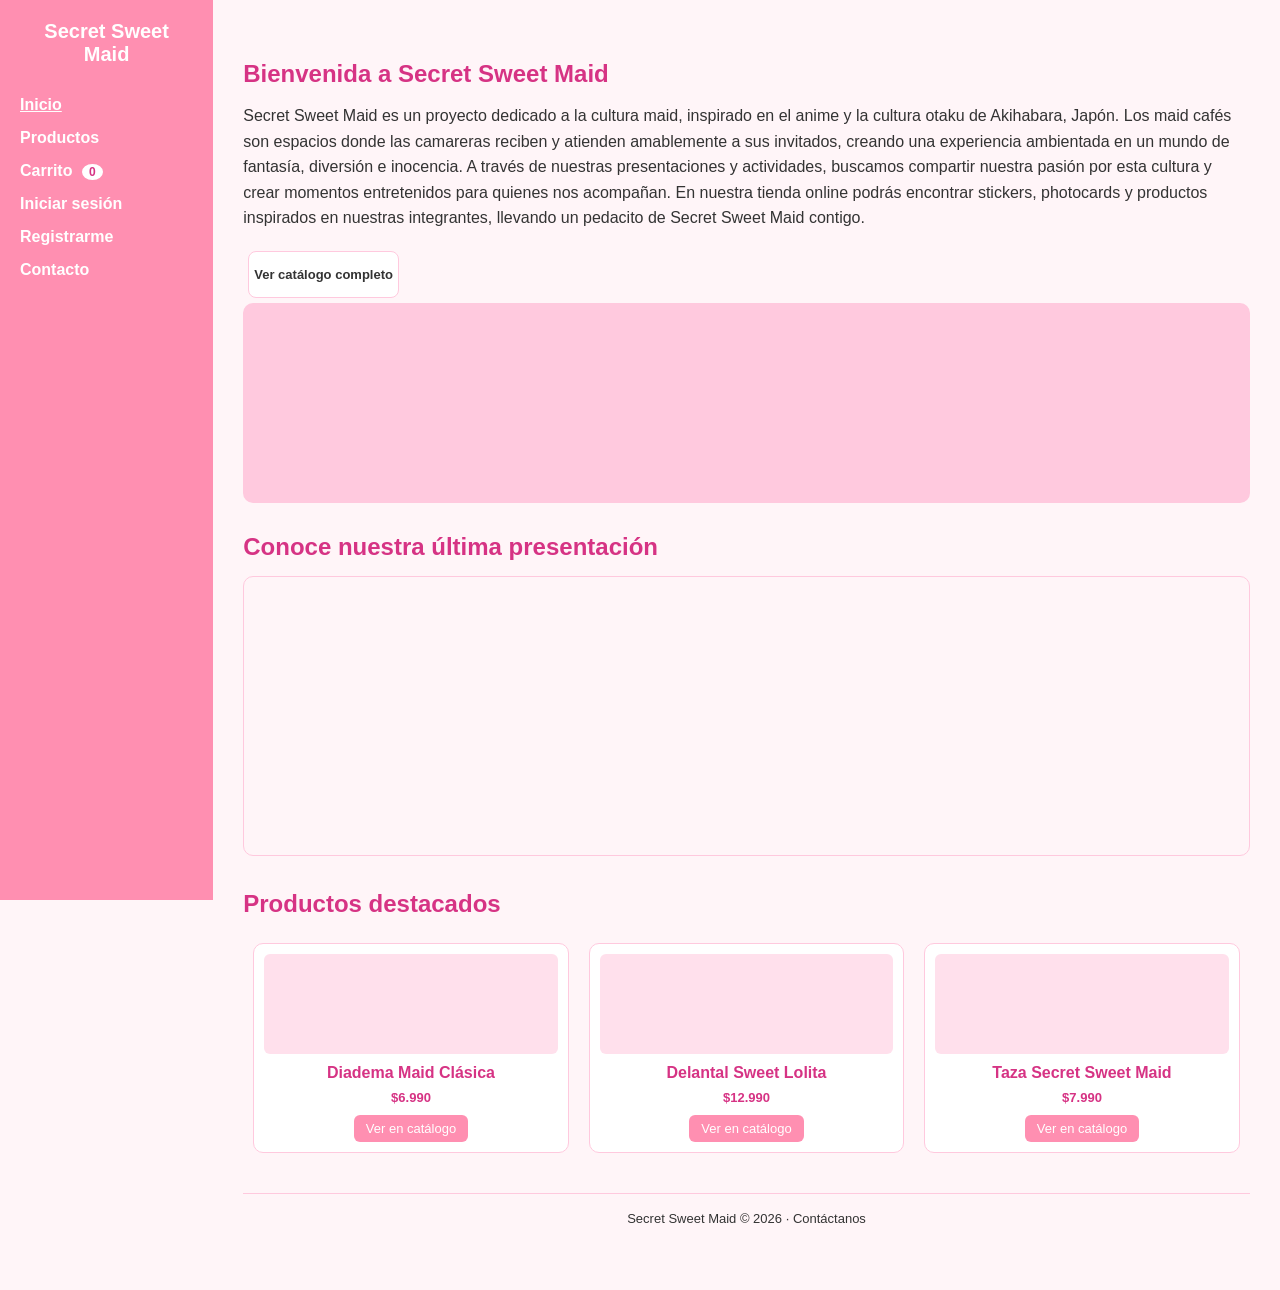
==== index.html @ 378a884e "agrega validaciones al formulario de login" ====
<!DOCTYPE html>
<html lang="es">
<head>
  <meta charset="UTF-8">
  <meta name="viewport" content="width=device-width, initial-scale=1.0">
  <title>Secret Sweet Maid | Tienda Online</title>

  <!-- Animate.css: la misma librería de animaciones que usamos en el trabajo anterior -->
  <link rel="stylesheet" href="https://cdnjs.cloudflare.com/ajax/libs/animate.css/4.1.1/animate.min.css">

  <!-- CSS EXTERNO y REUTILIZABLE: se enlaza igual en todas las páginas -->
  <link rel="stylesheet" href="css/style.css">
</head>
<body>

  <!-- Toda la página vive dentro de una grilla de 12 columnas -->
  <div class="row">

    <!-- ============ MENÚ (2 columnas) ============
         Es <nav> porque semánticamente es la navegación
         principal del sitio (requisito de HTML semántico). -->
    <header class="col-2">
      <nav class="menu-principal">
        <h1 class="logo-nombre">Secret Sweet Maid</h1>
        <ul class="menu-lista">
          <li><a href="index.html" class="activo">Inicio</a></li>
          <li><a href="productos.html">Productos</a></li>
          <li><a href="carrito.html">Carrito <span id="contador-carrito" class="contador-carrito">0</span></a></li>
          <li><a href="login.html">Iniciar sesión</a></li>
          <li><a href="registro.html">Registrarme</a></li>
          <li><a href="contacto.html">Contacto</a></li>
        </ul>
      </nav>
    </header>

    <!--**** CONTENIDO PRINCIPAL (10 columnas) **** -->
    <main class="col-10 contenido-principal">

      <!-- Bienvenida -->
      <section id="inicio">
        <h2 class="animate__animated animate__fadeIn">Bienvenida a Secret Sweet Maid</h2>
        <p>
          Secret Sweet Maid es un proyecto dedicado a la cultura maid, inspirado en el anime 
          y la cultura otaku de Akihabara, Japón. Los maid cafés son espacios donde las camareras 
          reciben y atienden amablemente a sus invitados, creando una experiencia ambientada en 
          un mundo de fantasía, diversión e inocencia.

          A través de nuestras presentaciones y actividades, buscamos compartir nuestra pasión por 
          esta cultura y crear momentos entretenidos para quienes nos acompañan. En nuestra tienda 
          online podrás encontrar stickers, photocards y productos inspirados en nuestras integrantes, 
          llevando un pedacito de Secret Sweet Maid contigo.
          
        </p>
        <!-- Botón operativo: lleva directo al catálogo -->
        <a href="productos.html" class="acceso" style="display:inline-block; max-width:220px;">
          Ver catálogo completo
        </a>
      </section>

      <!-- Imagen principal con background-image (igual que en el trabajo anterior) -->
      <section aria-label="Imagen destacada">
        <div id="imagen-principal"></div>
      </section>

      <!-- Video embebido -->
<section id="video">
    <h2>Conoce nuestra última presentación</h2>

    <iframe 
        width="100%" 
        height="280"
        src="https://www.youtube.com/embed/XWPRhyQvgMc"
        title="Presentación Secret Sweet Maid"
        style="border-radius:10px; border:1px solid #ffc9de;"
        allowfullscreen>
    </iframe>
</section>

      <!-- Productos destacados (3 tarjetas fijas a modo de vitrina) -->
      <section id="destacados">
        <h2>Productos destacados</h2>
        <div class="row">
          <div class="col-4">
            <article class="card">
              <div class="card-img" style="background-image: url('imgs/producto1.jpg');"></div>
              <h3>Diadema Maid Clásica</h3>
              <p class="precio">$6.990</p>
              <a href="productos.html">Ver en catálogo</a>
            </article>
          </div>
          <div class="col-4">
            <article class="card">
              <div class="card-img" style="background-image: url('imgs/producto2.jpg');"></div>
              <h3>Delantal Sweet Lolita</h3>
              <p class="precio">$12.990</p>
              <a href="productos.html">Ver en catálogo</a>
            </article>
          </div>
          <div class="col-4">
            <article class="card">
              <div class="card-img" style="background-image: url('imgs/producto5.jpg');"></div>
              <h3>Taza Secret Sweet Maid</h3>
              <p class="precio">$7.990</p>
              <a href="productos.html">Ver en catálogo</a>
            </article>
          </div>
        </div>
      </section>

      <!-- Footer informativo dentro de <main>, exigido por la pauta -->
      <footer>
        <p>Secret Sweet Maid &copy; 2026 · <a href="contacto.html">Contáctanos</a></p>
      </footer>

    </main>
  </div>

  <!-- Los scripts van al final del body para que el HTML ya
       exista cuando el JS intenta buscar elementos por id -->
  <script src="js/main.js"></script>
</body>
</html>
---- css/style.css ----
/* SECRET SWEET MAID - TIENDA ONLINE*/

* {
  margin: 0;
  padding: 0;
  box-sizing: border-box;
}

body {
  font-family: Arial, sans-serif;
  background-color: #fff5f8;
  color: #333333;
}

a {
  text-decoration: none;
  color: #333333;
}

ul {
  list-style: none;
}

/*  GRILLA DE 12 COLUMNAS */
.row {
  display: flex;
  flex-wrap: wrap;
}

.col-1  { width: 8.33%; }
.col-2  { width: 16.66%; }
.col-3  { width: 25%; }
.col-4  { width: 33.33%; }
.col-5  { width: 41.66%; }
.col-6  { width: 50%; }
.col-7  { width: 58.33%; }
.col-8  { width: 66.66%; }
.col-9  { width: 75%; }
.col-10 { width: 83.33%; }
.col-11 { width: 91.66%; }
.col-12 { width: 100%; }

/* Responsive: bajo 768px cada columna pasa a ocupar el 100%*/
@media (max-width: 768px) {
  .col-1, .col-2, .col-3, .col-4, .col-5, .col-6,
  .col-7, .col-8, .col-9, .col-10, .col-11, .col-12 {
    width: 100%;
  }
  .menu-principal {
    min-height: auto;
  }
}

/* MENÚ (2 columnas) - nav semántico */
.menu-principal {
  background-color: #ff8fb1;
  padding: 20px;
  min-height: 100vh;
}

.logo-nombre {
  color: white;
  font-size: 20px;
  margin-bottom: 30px;
  text-align: center;
}

.menu-lista li {
  margin-bottom: 15px;
}

.menu-lista a {
  color: white;
  font-weight: bold;
}

.menu-lista a:hover,
.menu-lista a.activo {
  text-decoration: underline;
}

/* Contador del carrito en el menú */
.contador-carrito {
  display: inline-block;
  background: white;
  color: #d63384;
  border-radius: 50%;
  padding: 1px 7px;
  font-size: 12px;
  margin-left: 5px;
}

/* CONTENIDO PRINCIPAL (10 columnas) */
.contenido-principal {
  padding: 30px;
}

h2 {
  color: #d63384;
  margin-bottom: 15px;
  margin-top: 30px;
}

h3 { color: #d63384; }

p {
  margin-bottom: 15px;
  line-height: 1.6;
}

/* Imagen/banner principal */
#imagen-principal {
  height: 200px;
  background-color: #ffc9de;
  background-image: url('../imgs/imagen-principal.jpg');
  background-size: cover;
  background-position: center;
  border-radius: 10px;
}

/* TARJETAS (CARDS) - se usan para maids y para productos */
.card {
  background-color: white;
  border: 1px solid #ffc9de;
  border-radius: 10px;
  padding: 10px;
  margin: 10px;
  text-align: center;
}

.card-img {
  width: 100%;
  height: 100px;
  background-color: #ffe0ec;
  background-size: cover;
  background-position: center;
  border-radius: 6px;
  margin-bottom: 10px;
}

.card h3 { font-size: 16px; margin-bottom: 6px; }
.card p { font-size: 13px; }

.card a, .card button {
  display: inline-block;
  background-color: #ff8fb1;
  color: white;
  padding: 6px 12px;
  border-radius: 6px;
  font-size: 13px;
  border: none;
  cursor: pointer;
  font-family: inherit;
}

.card a:hover, .card button:hover {
  background-color: #d63384;
}

/* Precio y stock dentro de la card de producto */
.card .precio {
  font-weight: bold;
  color: #d63384;
  margin-bottom: 6px;
}

.card .stock-bajo {
  color: #b30000;
  font-size: 12px;
  font-weight: bold;
}

/* GALERÍA */
#galeria img {
  width: 100%;
  height: 90px;
  object-fit: cover;
  border-radius: 6px;
  border: 2px solid #ffc9de;
  margin: 5px;
}

/* ACCESOS DIRECTOS */
.acceso {
  display: block;
  background-color: white;
  border: 1px solid #ffc9de;
  border-radius: 8px;
  padding: 15px 5px;
  margin: 5px;
  text-align: center;
  font-weight: bold;
  font-size: 13px;
}

.acceso:hover { background-color: #ffc9de; }

/* FORMULARIO (login, registro, contacto)-> Aquí estan el estilo de los mensajes de error de JS*/
.form-tienda {
  background-color: white;
  border: 1px solid #ffc9de;
  border-radius: 10px;
  padding: 25px;
  max-width: 500px;
}

.campo {
  margin-bottom: 18px;
  display: flex;
  flex-direction: column;
}

.campo label {
  font-weight: bold;
  margin-bottom: 6px;
  font-size: 14px;
}

.campo input,
.campo select,
.campo textarea {
  padding: 8px 10px;
  border: 1px solid #ffc9de;
  border-radius: 6px;
  font-family: inherit;
  font-size: 14px;
}

.campo input:focus,
.campo select:focus,
.campo textarea:focus {
  outline: 2px solid #ff8fb1;
}

/*Estado de error: se agrega/quita con JS (no queda "pegado")*/
.campo.error input,
.campo.error select,
.campo.error textarea {
  border-color: #d63384;
  background-color: #fff0f5;
}

.mensaje-error {
  color: #b30000;
  font-size: 12px;
  margin-top: 4px;
  min-height: 14px; /*reserva espacio para que el form no "salte"*/
}

.contador-caracteres {
  font-size: 11px;
  color: #888;
  text-align: right;
}

.btn-enviar {
  background-color: #ff8fb1;
  color: white;
  border: none;
  padding: 10px 20px;
  border-radius: 6px;
  font-size: 14px;
  font-weight: bold;
  cursor: pointer;
  align-self: flex-start;
}

.btn-enviar:hover { background-color: #d63384; }

/*Mensaje general de éxito/error del formulario completo*/
.mensaje-formulario {
  padding: 10px;
  border-radius: 6px;
  margin-bottom: 15px;
  font-size: 14px;
}

.mensaje-formulario.exito {
  background-color: #e6f9ec;
  color: #1f7a3d;
  border: 1px solid #1f7a3d;
}

.mensaje-formulario.fallo {
  background-color: #fdeaea;
  color: #b30000;
  border: 1px solid #b30000;
}

/*CARRITO*/
.tabla-carrito {
  width: 100%;
  border-collapse: collapse;
  background: white;
  margin-bottom: 20px;
}

.tabla-carrito th, .tabla-carrito td {
  border-bottom: 1px solid #ffc9de;
  padding: 10px;
  text-align: left;
  font-size: 14px;
}

.tabla-carrito th { color: #d63384; }

.tabla-carrito input[type="number"] {
  width: 55px;
  padding: 4px;
  border: 1px solid #ffc9de;
  border-radius: 4px;
}

.btn-quitar {
  background: none;
  border: 1px solid #d63384;
  color: #d63384;
  padding: 4px 10px;
  border-radius: 6px;
  cursor: pointer;
  font-size: 12px;
}

.btn-quitar:hover { background: #d63384; color: white; }

.total-carrito {
  text-align: right;
  font-size: 18px;
  font-weight: bold;
  color: #d63384;
}

/* Filtros del catálogo */
.filtros {
  margin-bottom: 20px;
}

.filtros select {
  padding: 6px 10px;
  border-radius: 6px;
  border: 1px solid #ffc9de;
}

/* FOOTER */
footer {
  text-align: center;
  padding: 15px;
  margin-top: 30px;
  font-size: 13px;
  border-top: 1px solid #ffc9de;
}
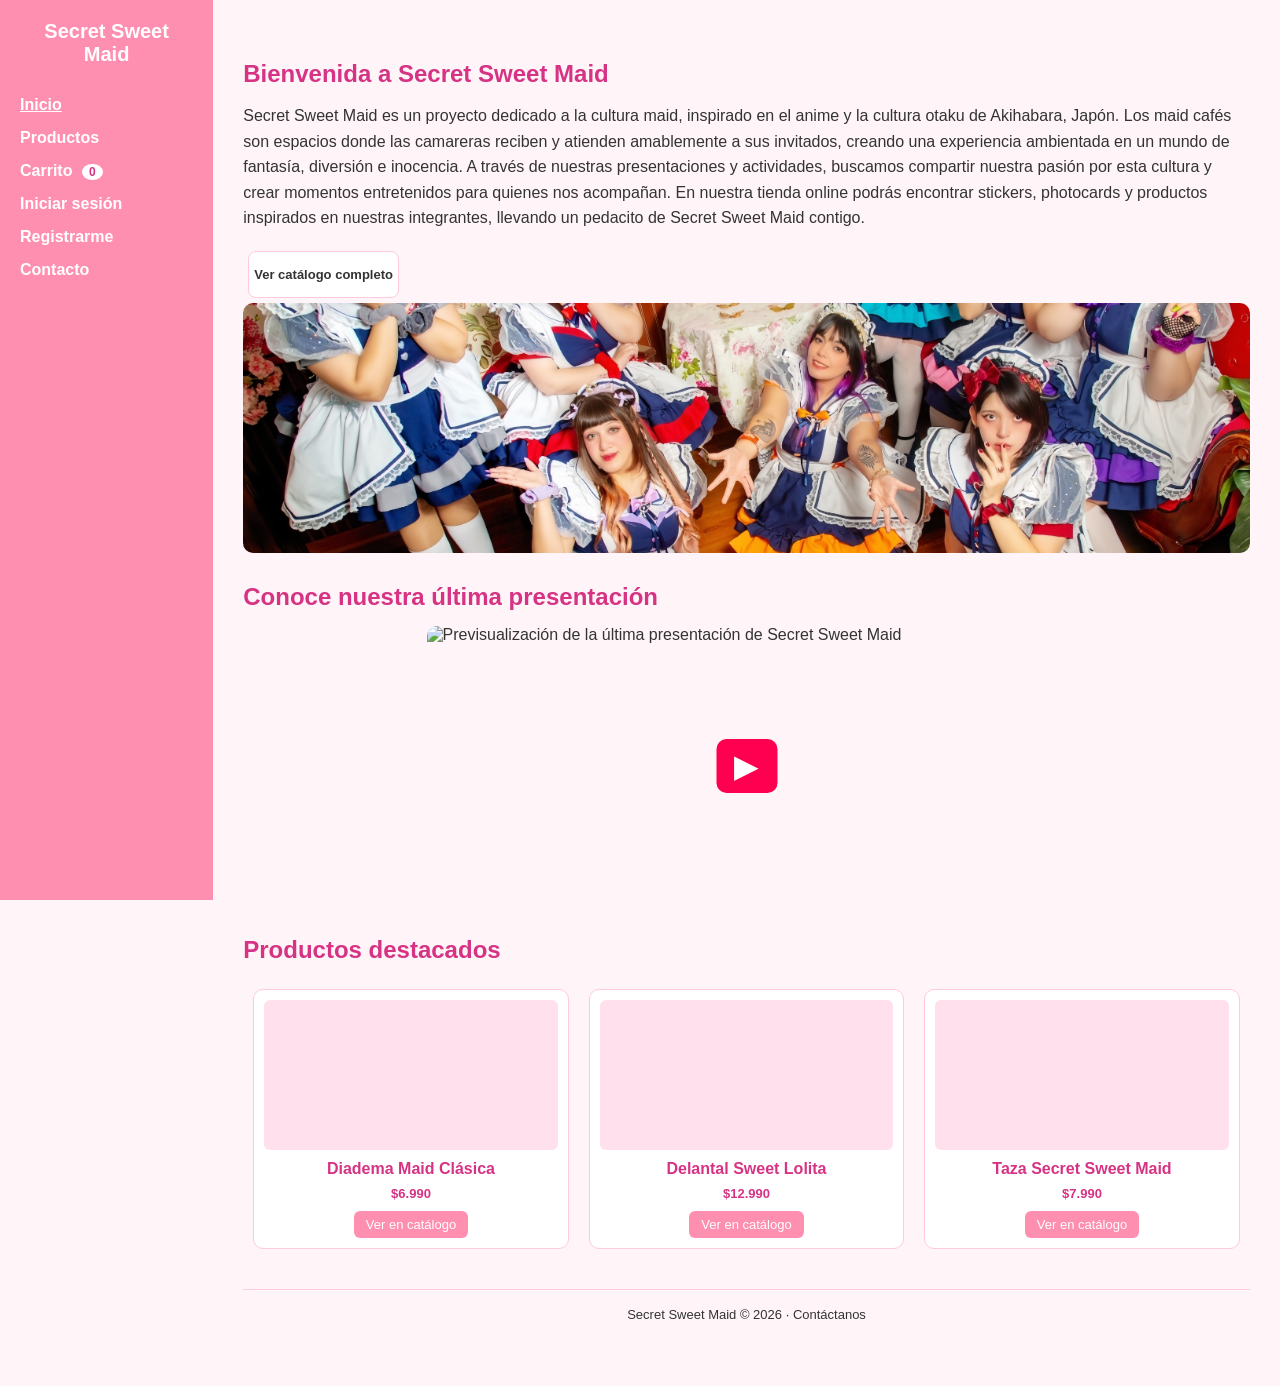
==== commit b0716629: "actualiza catalogo y backlog" ====
--- a/index.html
+++ b/index.html
@@ -59,21 +59,31 @@
 
       <!-- Imagen principal con background-image (igual que en el trabajo anterior) -->
       <section aria-label="Imagen destacada">
-        <div id="imagen-principal"></div>
-      </section>
+    <img 
+        src="imgs/portada1.jpg" 
+        alt="Secret Sweet Maid"
+        class="imagen-principal"
+    >
+</section>
 
       <!-- Video embebido -->
+<!-- Previsualización del video -->
 <section id="video">
     <h2>Conoce nuestra última presentación</h2>
 
-    <iframe 
-        width="100%" 
-        height="280"
-        src="https://www.youtube.com/embed/XWPRhyQvgMc"
-        title="Presentación Secret Sweet Maid"
-        style="border-radius:10px; border:1px solid #ffc9de;"
-        allowfullscreen>
-    </iframe>
+    <a 
+        href="https://www.youtube.com/watch?v=XWPRhyQvgMc"
+        target="_blank"
+        rel="noopener noreferrer"
+        class="video-preview"
+    >
+        <img 
+            src="https://img.youtube.com/vi/XWPRhyQvgMc/hqdefault.jpg"
+            alt="Previsualización de la última presentación de Secret Sweet Maid"
+        >
+
+        <span class="boton-play">▶</span>
+    </a>
 </section>
 
       <!-- Productos destacados (3 tarjetas fijas a modo de vitrina) -->
--- a/css/style.css
+++ b/css/style.css
@@ -109,12 +109,12 @@
 }
 
 /* Imagen/banner principal */
-#imagen-principal {
-  height: 200px;
-  background-color: #ffc9de;
-  background-image: url('../imgs/imagen-principal.jpg');
-  background-size: cover;
-  background-position: center;
+.imagen-principal {
+  width: 100%;
+  height: 250px;
+  object-fit: cover;
+  object-position: center 45%;
+  display: block;
   border-radius: 10px;
 }
 
@@ -130,7 +130,7 @@
 
 .card-img {
   width: 100%;
-  height: 100px;
+  height: 150px;
   background-color: #ffe0ec;
   background-size: cover;
   background-position: center;
@@ -230,6 +230,16 @@
 .campo select:focus,
 .campo textarea:focus {
   outline: 2px solid #ff8fb1;
+}
+.ayuda-campo {
+  display: none;
+  color: #777;
+  font-size: 0.85rem;
+  margin-top: 5px;
+}
+
+.ayuda-campo.visible {
+  display: block;
 }
 
 /*Estado de error: se agrega/quita con JS (no queda "pegado")*/
@@ -349,3 +359,32 @@
   font-size: 13px;
   border-top: 1px solid #ffc9de;
 }
+
+/* PREVISUALIZACIÓN DEL VIDEO */
+.video-preview {
+  position: relative;
+  display: block;
+  max-width: 640px;
+  margin: 0 auto;
+  border-radius: 10px;
+  overflow: hidden;
+}
+
+.video-preview img {
+  width: 100%;
+  height: 280px;
+  object-fit: cover;
+  display: block;
+}
+
+.boton-play {
+  position: absolute;
+  top: 50%;
+  left: 50%;
+  transform: translate(-50%, -50%);
+  background-color: #ff0050;
+  color: white;
+  font-size: 32px;
+  padding: 8px 18px;
+  border-radius: 10px;
+}
